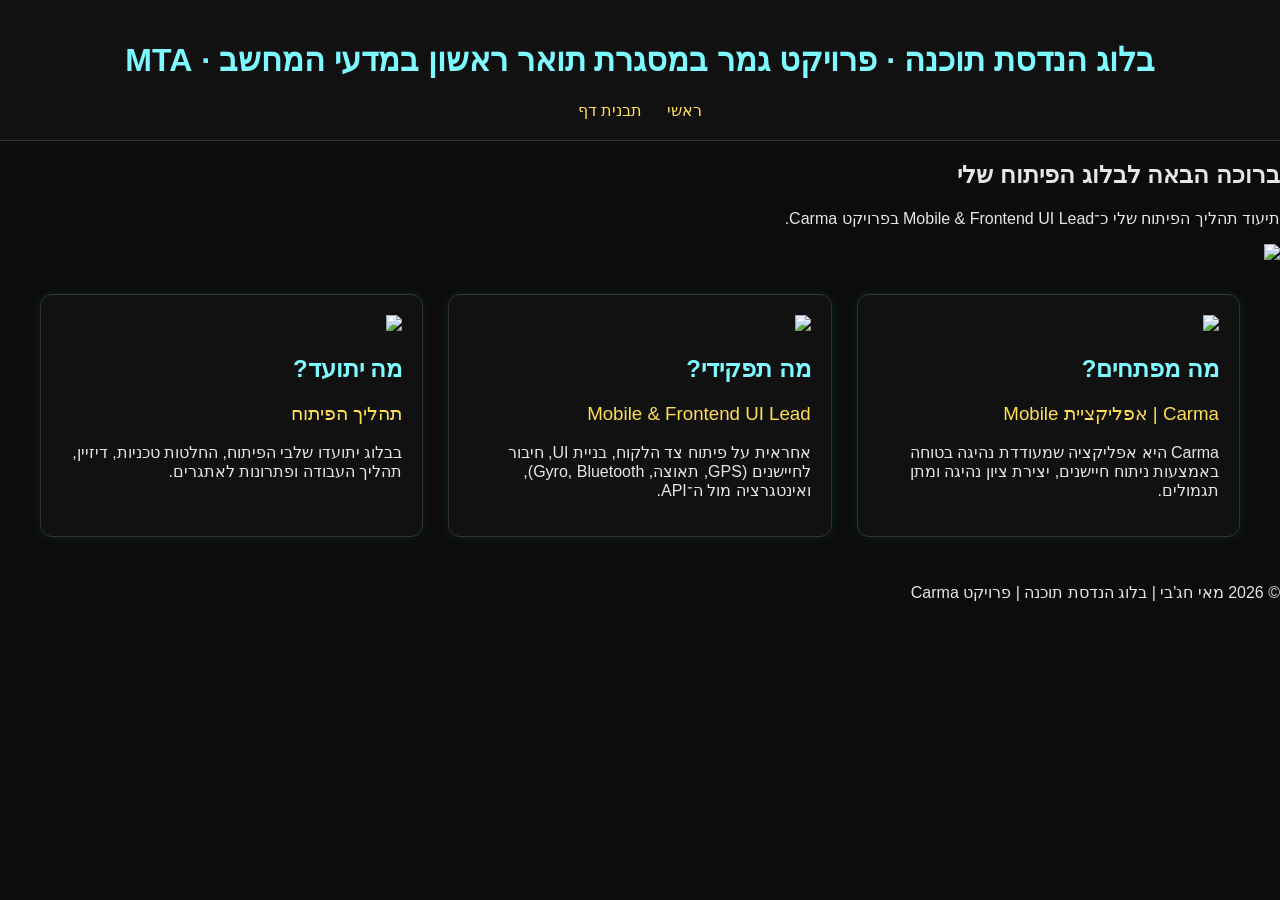
==== index.html @ efbe267a "Revise text and structure in index.html Updated content in index.html to enhance clarity and detail." ====
<!DOCTYPE html>
<html lang='he'>
<head>
<meta charset='UTF-8'>
<title>בלוג הנדסת תוכנה · פרויקט גמר במסגרת תואר ראשון במדעי המחשב · MTA</title>
<link rel='stylesheet' href='styles.css'>
</head>
<body>
<header>
  <h1>בלוג הנדסת תוכנה · פרויקט גמר במסגרת תואר ראשון במדעי המחשב · MTA</h1>
  <nav>
    <a href='index.html'>ראשי</a>
    <a href='posts/template.html'>תבנית דף</a>
  </nav>
</header>

<section class='hero'>
 <div class='hero-text'>
   <h2>ברוכה הבאה לבלוג הפיתוח שלי</h2>
   <p>תיעוד תהליך הפיתוח שלי כ־Mobile & Frontend UI Lead בפרויקט Carma.</p>
 </div>
 <img src='assets/icon-drive.svg' class='hero-img'/>
</section>

<section class='three-columns'>
  <div class='column-card'>
    <img src='assets/icon-drive.svg' class='icon'/>
    <h2>מה מפתחים?</h2>
    <h3>Carma | אפליקציית Mobile</h3>
    <p>
      Carma היא אפליקציה שמעודדת נהיגה בטוחה באמצעות ניתוח חיישנים, יצירת ציון נהיגה ומתן תגמולים.
    </p>
  </div>

  <div class='column-card'>
    <img src='assets/icon-brake.svg' class='icon'/>
    <h2>מה תפקידי?</h2>
    <h3>Mobile & Frontend UI Lead</h3>
    <p>
      אחראית על פיתוח צד הלקוח, בניית UI, חיבור לחיישנים (GPS, תאוצה, Gyro, Bluetooth), ואינטגרציה מול ה־API.
    </p>
  </div>

  <div class='column-card'>
    <img src='assets/icon-drive.svg' class='icon'/>
    <h2>מה יתועד?</h2>
    <h3>תהליך הפיתוח</h3>
    <p>
      בבלוג יתועדו שלבי הפיתוח, החלטות טכניות, דיזיין, תהליך העבודה ופתרונות לאתגרים.
    </p>
  </div>
</section>

<footer>
  <p>© 2026 מאי חג'בי | בלוג הנדסת תוכנה | פרויקט Carma</p>
</footer>

</body>
</html>
---- styles.css ----
body {
  font-family: 'Segoe UI', Arial, sans-serif;
  direction: rtl;
  margin: 0;
  background: #0c0c0c;
  color: #e6e6e6;
}
header {
  background: #111;
  padding: 20px;
  border-bottom: 1px solid #333;
}
h1 { color: #7df9ff; text-align:center; }
nav { text-align:center; margin-top:10px; }
nav a {
  color: #ffdd57;
  margin: 0 10px;
  text-decoration: none;
}
nav a:hover { color: #7df9ff; }

/* Grid for 3 columns */
.three-columns {
  display: grid;
  grid-template-columns: repeat(3, 1fr);
  gap: 25px;
  padding: 30px;
  max-width: 1200px;
  margin: auto;
}

/* Card style */
.column-card {
  background: #111;
  border: 1px solid #333;
  padding: 20px;
  border-radius: 12px;
  transition: 0.3s ease;
  box-shadow: 0 0 8px rgba(0, 255, 255, 0.1);
}
.column-card:hover {
  transform: translateY(-5px);
  box-shadow: 0 0 12px rgba(0, 255, 255, 0.25);
  border-color: #7df9ff;
}
.column-card h2 { color: #7df9ff; }
.column-card h3 { color: #ffdd57; font-weight:normal; }

@media (max-width: 900px) {
  .three-columns { grid-template-columns: 1fr; }
}

/* Post template extras */
.post-container {
    padding: 25px;
    max-width: 900px;
    margin: auto;
    line-height: 1.8;
}
.post-intro {
    background: #141414;
    border-right: 4px solid #7df9ff;
    padding: 15px;
    margin-bottom: 25px;
    border-radius: 6px;
    font-size: 1.1rem;
}
.highlight-box {
    background: #1a1a1a;
    border-left: 4px solid #7df9ff;
    padding: 15px;
    margin: 20px 0;
    border-radius: 6px;
}
.note-box {
    background: #222;
    border-left: 4px solid #ffdd57;
    padding: 15px;
    margin: 20px 0;
    border-radius: 6px;
}
.code-block {
    background: #111;
    border: 1px solid #333;
    padding: 12px;
    direction: ltr;
    color: #7df9ff;
    border-radius: 6px;
    font-size: 0.9rem;
    overflow-x: auto;
}
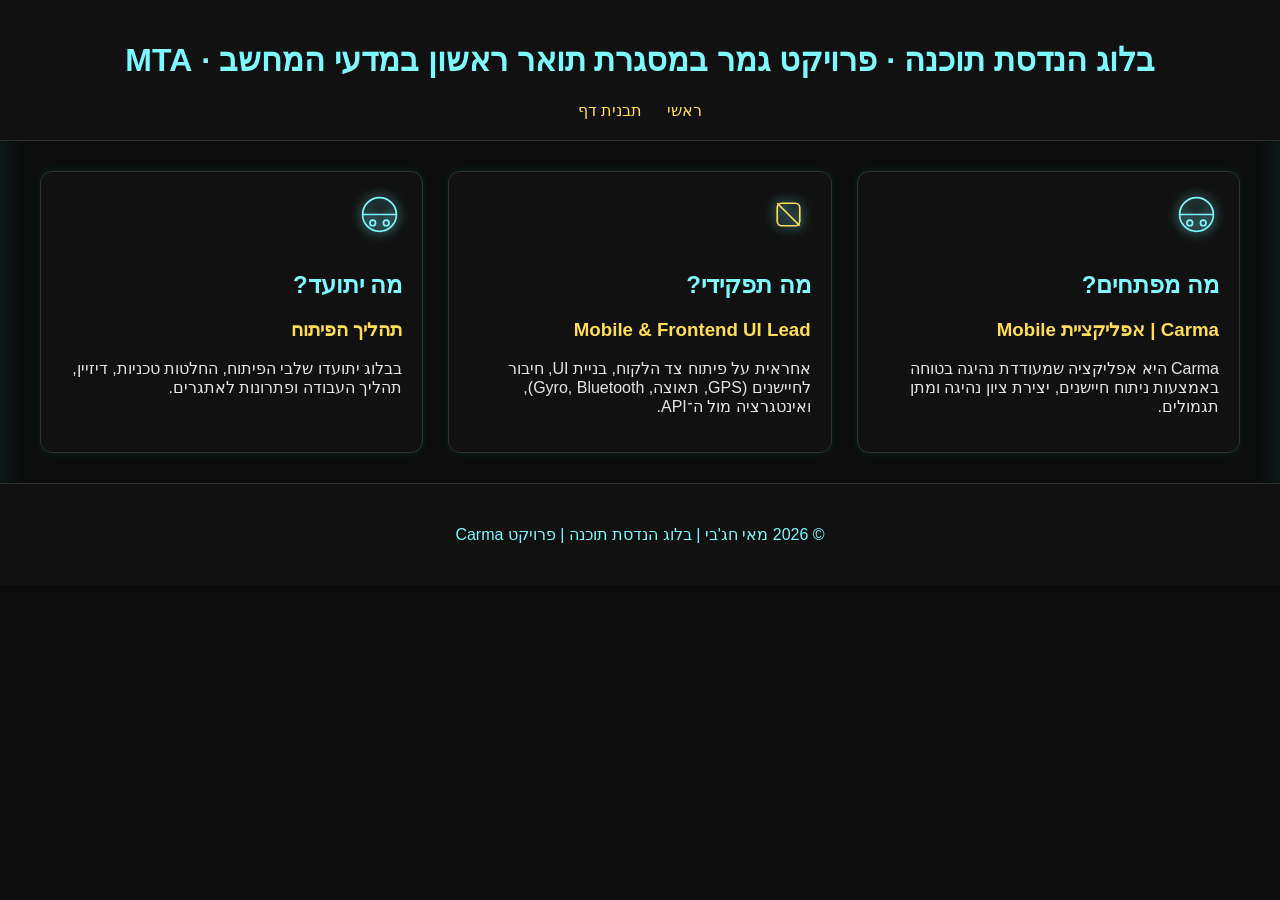
==== commit 46d52d93: "Modify title and remove hero section in index.html Updated the title and removed the hero section fr" ====
--- a/index.html
+++ b/index.html
@@ -3,7 +3,7 @@
 <html lang='he'>
 <head>
 <meta charset='UTF-8'>
-<title>בלוג הנדסת תוכנה · פרויקט גמר במסגרת תואר ראשון במדעי המחשב · MTA</title>
+<title> May Hajbi · בלוג הנדסת תוכנה</title>
 <link rel='stylesheet' href='styles.css'>
 </head>
 <body>
@@ -14,14 +14,6 @@
     <a href='posts/template.html'>תבנית דף</a>
   </nav>
 </header>
-
-<section class='hero'>
- <div class='hero-text'>
-   <h2>ברוכה הבאה לבלוג הפיתוח שלי</h2>
-   <p>תיעוד תהליך הפיתוח שלי כ־Mobile & Frontend UI Lead בפרויקט Carma.</p>
- </div>
- <img src='assets/icon-drive.svg' class='hero-img'/>
-</section>
 
 <section class='three-columns'>
   <div class='column-card'>
--- a/styles.css
+++ b/styles.css
@@ -1,92 +1,35 @@
 
-body {
-  font-family: 'Segoe UI', Arial, sans-serif;
-  direction: rtl;
-  margin: 0;
-  background: #0c0c0c;
-  color: #e6e6e6;
-}
-header {
-  background: #111;
-  padding: 20px;
-  border-bottom: 1px solid #333;
-}
-h1 { color: #7df9ff; text-align:center; }
+body { font-family: 'Segoe UI', Arial; direction: rtl; margin:0; background:#0c0c0c; color:#e6e6e6;
+       box-shadow: 0 0 35px rgba(0,255,255,0.1) inset; }
+header { background:#111; padding:20px; border-bottom:1px solid #333; }
+h1 { color:#7df9ff; text-align:center; }
 nav { text-align:center; margin-top:10px; }
-nav a {
-  color: #ffdd57;
-  margin: 0 10px;
-  text-decoration: none;
-}
-nav a:hover { color: #7df9ff; }
+nav a { color:#ffdd57; margin:0 10px; text-decoration:none; }
+nav a:hover { color:#7df9ff; }
 
-/* Grid for 3 columns */
-.three-columns {
-  display: grid;
-  grid-template-columns: repeat(3, 1fr);
-  gap: 25px;
-  padding: 30px;
-  max-width: 1200px;
-  margin: auto;
-}
+.hero { display:flex; justify-content:space-between; align-items:center;
+        padding:40px; max-width:1200px; margin:auto; }
+.hero-text h2 { color:#7df9ff; font-size:2rem; }
+.hero-img { width:260px; filter:drop-shadow(0 0 10px #7df9ff); }
+@media(max-width:900px){ .hero{flex-direction:column; text-align:center;} }
 
-/* Card style */
-.column-card {
-  background: #111;
-  border: 1px solid #333;
-  padding: 20px;
-  border-radius: 12px;
-  transition: 0.3s ease;
-  box-shadow: 0 0 8px rgba(0, 255, 255, 0.1);
-}
-.column-card:hover {
-  transform: translateY(-5px);
-  box-shadow: 0 0 12px rgba(0, 255, 255, 0.25);
-  border-color: #7df9ff;
-}
-.column-card h2 { color: #7df9ff; }
-.column-card h3 { color: #ffdd57; font-weight:normal; }
+.three-columns { display:grid; grid-template-columns:repeat(3,1fr); gap:25px;
+                 padding:30px; max-width:1200px; margin:auto; }
+.column-card { background:#111; border:1px solid #333; padding:20px; border-radius:12px;
+               transition:0.3s; box-shadow:0 0 8px rgba(0,255,255,0.1);
+               animation:glow 4s ease-in-out infinite alternate; }
+.column-card:hover { transform:translateY(-5px); box-shadow:0 0 15px rgba(0,255,255,0.4);
+                     border-color:#7df9ff; }
+@keyframes glow { from{box-shadow:0 0 8px rgba(0,255,255,0.15);} to{box-shadow:0 0 16px rgba(0,255,255,0.35);} }
+.icon { width:45px; margin-bottom:10px; filter:drop-shadow(0 0 6px #7df9ff); }
+.column-card h2 { color:#7df9ff; }
+.column-card h3 { color:#ffdd57; }
+@media(max-width:900px){ .three-columns{grid-template-columns:1fr;} }
 
-@media (max-width: 900px) {
-  .three-columns { grid-template-columns: 1fr; }
-}
+.post-container{ padding:25px; max-width:900px; margin:auto; line-height:1.8; }
+.post-intro{ background:#141414; border-right:4px solid #7df9ff; padding:15px; border-radius:6px; }
+.highlight-box{ background:#1a1a1a; border-left:4px solid #7df9ff; padding:15px; border-radius:6px; }
+.note-box{ background:#222; border-left:4px solid #ffdd57; padding:15px; border-radius:6px; }
+.code-block{ background:#111; border:1px solid #333; padding:12px; color:#7df9ff; border-radius:6px; }
 
-/* Post template extras */
-.post-container {
-    padding: 25px;
-    max-width: 900px;
-    margin: auto;
-    line-height: 1.8;
-}
-.post-intro {
-    background: #141414;
-    border-right: 4px solid #7df9ff;
-    padding: 15px;
-    margin-bottom: 25px;
-    border-radius: 6px;
-    font-size: 1.1rem;
-}
-.highlight-box {
-    background: #1a1a1a;
-    border-left: 4px solid #7df9ff;
-    padding: 15px;
-    margin: 20px 0;
-    border-radius: 6px;
-}
-.note-box {
-    background: #222;
-    border-left: 4px solid #ffdd57;
-    padding: 15px;
-    margin: 20px 0;
-    border-radius: 6px;
-}
-.code-block {
-    background: #111;
-    border: 1px solid #333;
-    padding: 12px;
-    direction: ltr;
-    color: #7df9ff;
-    border-radius: 6px;
-    font-size: 0.9rem;
-    overflow-x: auto;
-}
+footer{ text-align:center; padding:25px; background:#111; border-top:1px solid #333; color:#7df9ff; }
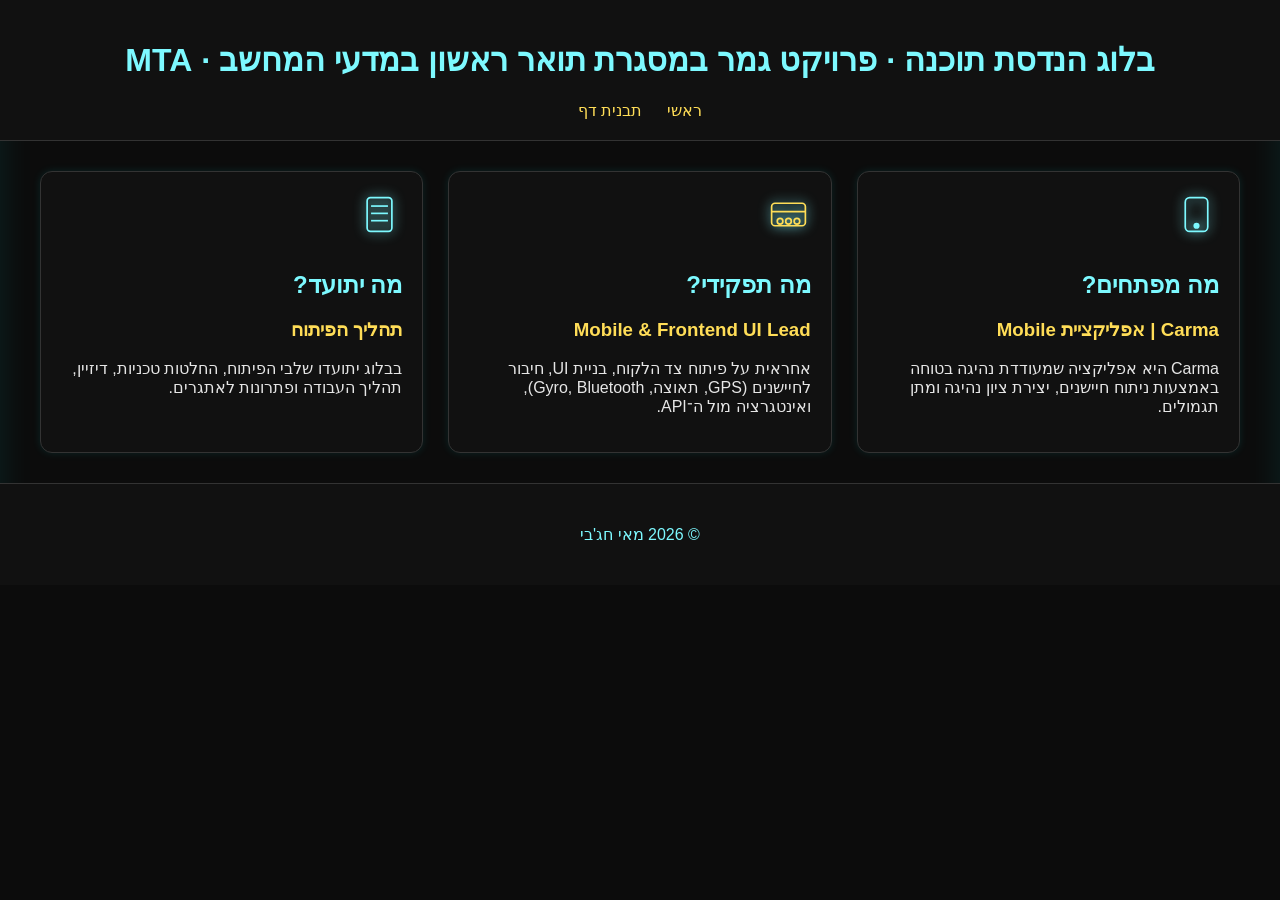
==== commit a064865e: "Replace icons in three-column section of index.html" ====
--- a/index.html
+++ b/index.html
@@ -17,7 +17,7 @@
 
 <section class='three-columns'>
   <div class='column-card'>
-    <img src='assets/icon-drive.svg' class='icon'/>
+    <img src='assets/icon-app.svg' class='icon'/>
     <h2>מה מפתחים?</h2>
     <h3>Carma | אפליקציית Mobile</h3>
     <p>
@@ -26,7 +26,7 @@
   </div>
 
   <div class='column-card'>
-    <img src='assets/icon-brake.svg' class='icon'/>
+    <img src='assets/icon-ui.svg' class='icon'/>
     <h2>מה תפקידי?</h2>
     <h3>Mobile & Frontend UI Lead</h3>
     <p>
@@ -35,7 +35,7 @@
   </div>
 
   <div class='column-card'>
-    <img src='assets/icon-drive.svg' class='icon'/>
+    <img src='assets/icon-notes.svg' class='icon'/>
     <h2>מה יתועד?</h2>
     <h3>תהליך הפיתוח</h3>
     <p>
@@ -45,7 +45,7 @@
 </section>
 
 <footer>
-  <p>© 2026 מאי חג'בי | בלוג הנדסת תוכנה | פרויקט Carma</p>
+  <p>© 2026 מאי חג'בי</p>
 </footer>
 
 </body>
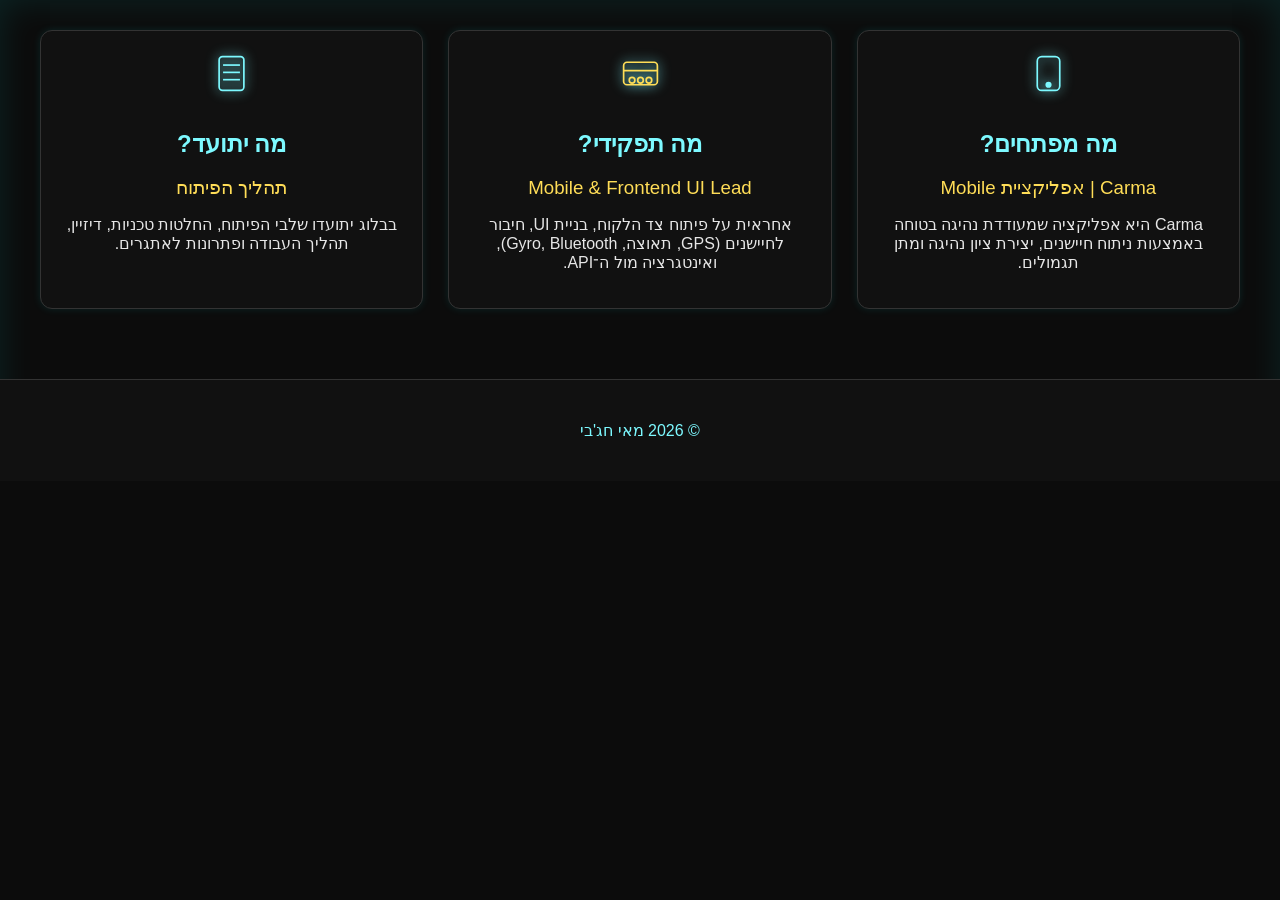
==== commit f475cd08: "Refactor header and include dynamic menu script Removed header section and added a dynamic menu scri" ====
--- a/index.html
+++ b/index.html
@@ -7,14 +7,10 @@
 <link rel='stylesheet' href='styles.css'>
 </head>
 <body>
-<header>
-  <h1>בלוג הנדסת תוכנה · פרויקט גמר במסגרת תואר ראשון במדעי המחשב · MTA</h1>
-  <nav>
-    <a href='index.html'>ראשי</a>
-    <a href='posts/template.html'>תבנית דף</a>
-  </nav>
-</header>
-
+  
+<div id="header"></div>
+<script src="dynamic-menu.js" defer></script>
+  
 <section class='three-columns'>
   <div class='column-card'>
     <img src='assets/icon-app.svg' class='icon'/>
--- a/styles.css
+++ b/styles.css
@@ -1,35 +1,57 @@
 
-body { font-family: 'Segoe UI', Arial; direction: rtl; margin:0; background:#0c0c0c; color:#e6e6e6;
-       box-shadow: 0 0 35px rgba(0,255,255,0.1) inset; }
+body { font-family: 'Segoe UI', Arial; direction: rtl; margin:0; background:#0c0c0c; color:#e6e6e6; 
+ box-shadow: 0 0 35px rgba(0,255,255,0.1) inset; }
+
 header { background:#111; padding:20px; border-bottom:1px solid #333; }
-h1 { color:#7df9ff; text-align:center; }
+
+h1 { color:#7df9ff; text-align:center; margin:0; }
+
+/* Global heading styles */
+h2 { color:#7df9ff; margin-bottom:10px; }
+h3 { color:#ffdd57; font-weight:normal; margin-bottom:10px; }
+
 nav { text-align:center; margin-top:10px; }
 nav a { color:#ffdd57; margin:0 10px; text-decoration:none; }
 nav a:hover { color:#7df9ff; }
 
-.hero { display:flex; justify-content:space-between; align-items:center;
-        padding:40px; max-width:1200px; margin:auto; }
-.hero-text h2 { color:#7df9ff; font-size:2rem; }
-.hero-img { width:260px; filter:drop-shadow(0 0 10px #7df9ff); }
-@media(max-width:900px){ .hero{flex-direction:column; text-align:center;} }
+/* Columns layout */
+.three-columns { display:grid; text-align: center; grid-template-columns:repeat(3,1fr); gap:25px;
+ padding:30px; max-width:1200px; margin:auto; }
 
-.three-columns { display:grid; grid-template-columns:repeat(3,1fr); gap:25px;
-                 padding:30px; max-width:1200px; margin:auto; }
 .column-card { background:#111; border:1px solid #333; padding:20px; border-radius:12px;
-               transition:0.3s; box-shadow:0 0 8px rgba(0,255,255,0.1);
-               animation:glow 4s ease-in-out infinite alternate; }
+ transition:0.3s; box-shadow:0 0 8px rgba(0,255,255,0.1); text-align:center;
+ animation:glow 4s ease-in-out infinite alternate; }
 .column-card:hover { transform:translateY(-5px); box-shadow:0 0 15px rgba(0,255,255,0.4);
-                     border-color:#7df9ff; }
+ border-color:#7df9ff; }
+
+.column-card h2,
+.column-card h3,
+.column-card p {
+    text-align: center;
+}
+
 @keyframes glow { from{box-shadow:0 0 8px rgba(0,255,255,0.15);} to{box-shadow:0 0 16px rgba(0,255,255,0.35);} }
+
 .icon { width:45px; margin-bottom:10px; filter:drop-shadow(0 0 6px #7df9ff); }
-.column-card h2 { color:#7df9ff; }
-.column-card h3 { color:#ffdd57; }
+
 @media(max-width:900px){ .three-columns{grid-template-columns:1fr;} }
 
-.post-container{ padding:25px; max-width:900px; margin:auto; line-height:1.8; }
-.post-intro{ background:#141414; border-right:4px solid #7df9ff; padding:15px; border-radius:6px; }
-.highlight-box{ background:#1a1a1a; border-left:4px solid #7df9ff; padding:15px; border-radius:6px; }
-.note-box{ background:#222; border-left:4px solid #ffdd57; padding:15px; border-radius:6px; }
-.code-block{ background:#111; border:1px solid #333; padding:12px; color:#7df9ff; border-radius:6px; }
+/* Post layout */
+.post-container { padding:25px; max-width:900px; margin:auto; line-height:1.8; text-align:right; direction:rtl; }
 
-footer{ text-align:center; padding:25px; background:#111; border-top:1px solid #333; color:#7df9ff; }
+.post-intro { background:#141414; border-right:4px solid #7df9ff; padding:15px; border-radius:6px; }
+
+/* Highlight and Notes boxes */
+.highlight-box { background:#1a1a1a; border-left:4px solid #7df9ff; padding:15px; border-radius:6px; }
+.note-box { background:#222; border-left:4px solid #ffdd57; padding:15px; border-radius:6px; }
+
+.code-block { background:#111; border:1px solid #333; padding:12px; color:#7df9ff;
+ border-radius:6px; direction:ltr; overflow-x:auto; }
+
+/* Posts list */
+.posts-list-section{ max-width:900px; margin:40px auto; text-align:right; }
+#posts-list a{ color:#ffdd57; text-decoration:none; font-size:1.1rem; }
+#posts-list a:hover{ color:#7df9ff; }
+
+footer{ text-align:center; padding:25px; background:#111;
+ border-top:1px solid #333; color:#7df9ff; margin-top:40px; }
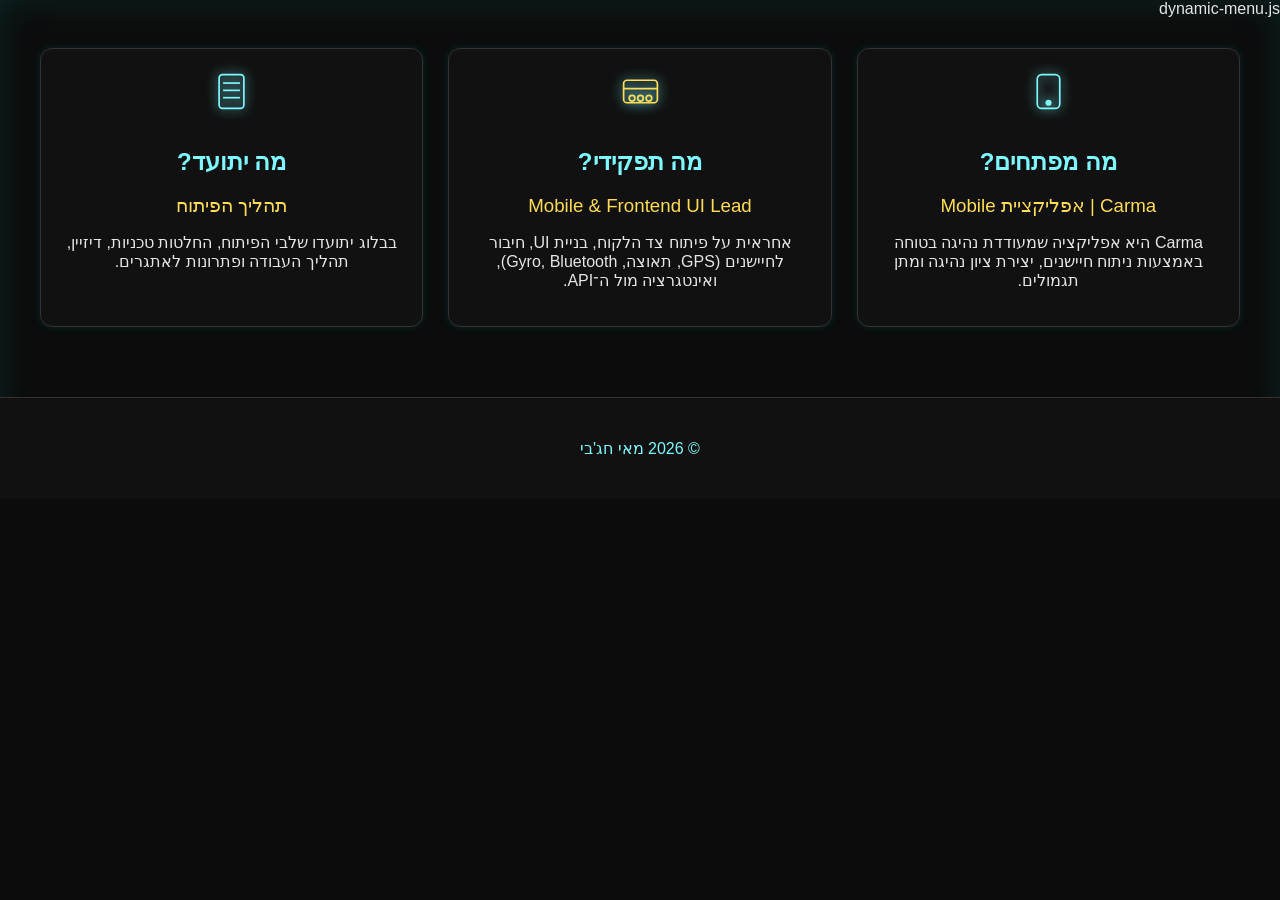
==== commit f97f6766: "Fix script tag for dynamic-menu.js inclusion" ====
--- a/index.html
+++ b/index.html
@@ -8,8 +8,10 @@
 </head>
 <body>
   
+
 <div id="header"></div>
-<script src="dynamic-menu.js" defer></script>
+    dynamic-menu.js</script>
+
   
 <section class='three-columns'>
   <div class='column-card'>
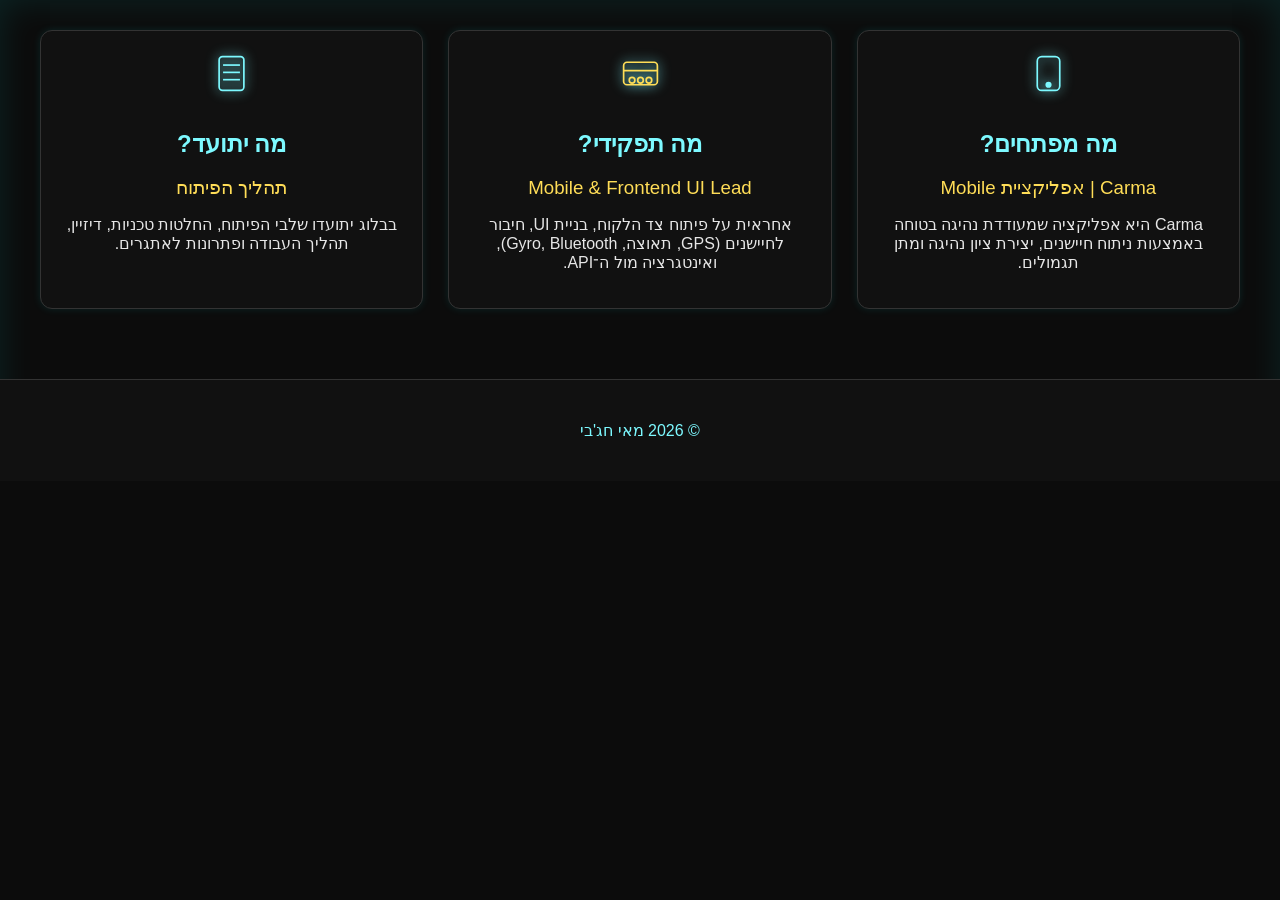
==== commit 7a6d579e: "Update index.html" ====
--- a/index.html
+++ b/index.html
@@ -8,10 +8,8 @@
 </head>
 <body>
   
-
 <div id="header"></div>
-    dynamic-menu.js</script>
-
+    <script src="header.js"></script>
   
 <section class='three-columns'>
   <div class='column-card'>
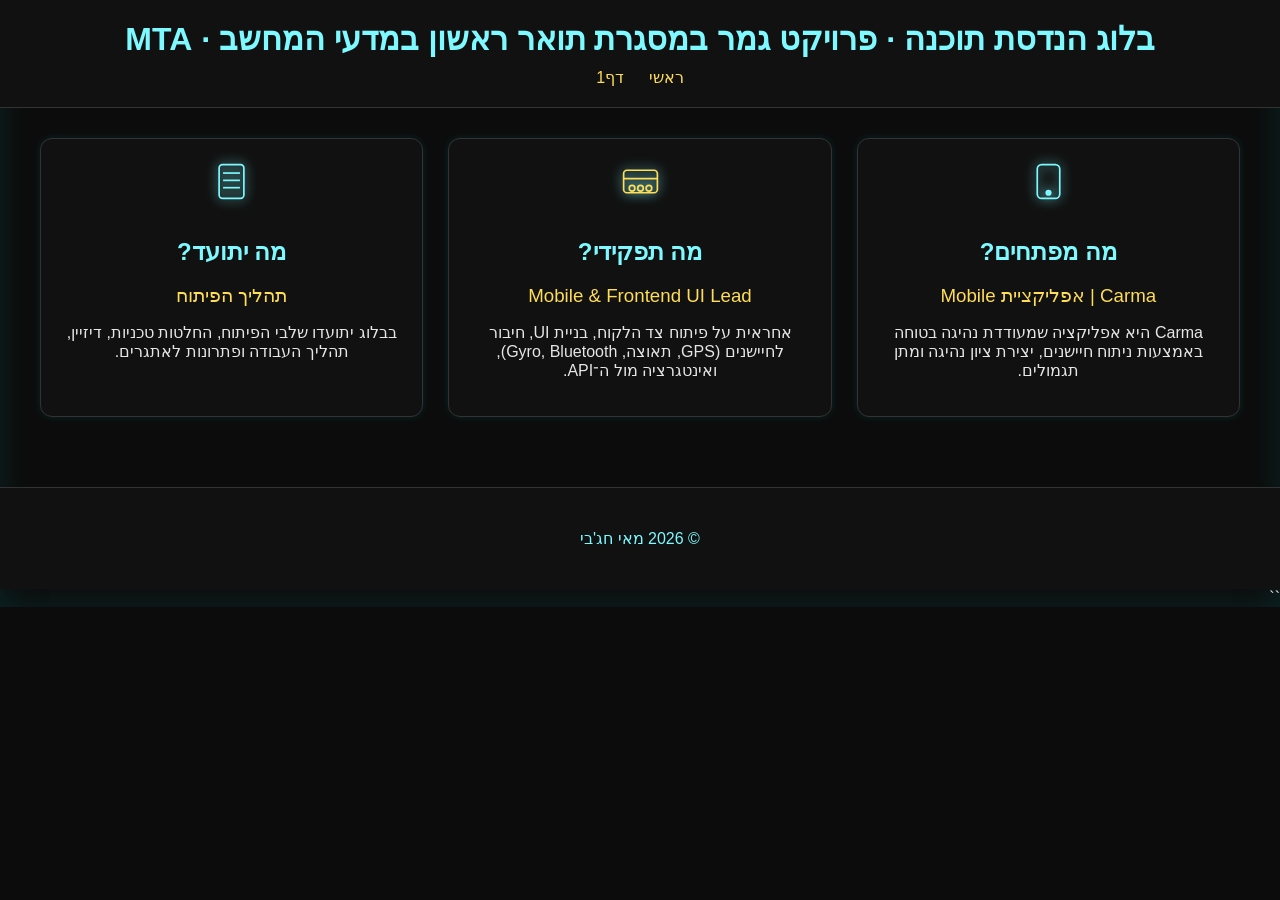
==== commit e1053aa9: "Fix HTML syntax and structure in index.html" ====
--- a/index.html
+++ b/index.html
@@ -1,48 +1,49 @@
+<!DOCTYPE html>
+<html lang="he">
+<head>
+    <meta charset="UTF-8">
+    <title>May Hajbi · בלוג הנדסת תוכנה</title>
+    <link rel="stylesheet" href="styles.css">
+</head>
 
-<!DOCTYPE html>
-<html lang='he'>
-<head>
-<meta charset='UTF-8'>
-<title> May Hajbi · בלוג הנדסת תוכנה</title>
-<link rel='stylesheet' href='styles.css'>
-</head>
 <body>
-  
-<div id="header"></div>
+
+    <div id="header"></div>
     <script src="header.js"></script>
-  
-<section class='three-columns'>
-  <div class='column-card'>
-    <img src='assets/icon-app.svg' class='icon'/>
-    <h2>מה מפתחים?</h2>
-    <h3>Carma | אפליקציית Mobile</h3>
-    <p>
-      Carma היא אפליקציה שמעודדת נהיגה בטוחה באמצעות ניתוח חיישנים, יצירת ציון נהיגה ומתן תגמולים.
-    </p>
-  </div>
 
-  <div class='column-card'>
-    <img src='assets/icon-ui.svg' class='icon'/>
-    <h2>מה תפקידי?</h2>
-    <h3>Mobile & Frontend UI Lead</h3>
-    <p>
-      אחראית על פיתוח צד הלקוח, בניית UI, חיבור לחיישנים (GPS, תאוצה, Gyro, Bluetooth), ואינטגרציה מול ה־API.
-    </p>
-  </div>
+    <section class="three-columns">
+        <div class="column-card">
+            <img src="assets/icon-app.svg" class="icon"/>
+            <h2>מה מפתחים?</h2>
+            <h3>Carma | אפליקציית Mobile</h3>
+            <p>
+                Carma היא אפליקציה שמעודדת נהיגה בטוחה באמצעות ניתוח חיישנים, יצירת ציון נהיגה ומתן תגמולים.
+            </p>
+        </div>
 
-  <div class='column-card'>
-    <img src='assets/icon-notes.svg' class='icon'/>
-    <h2>מה יתועד?</h2>
-    <h3>תהליך הפיתוח</h3>
-    <p>
-      בבלוג יתועדו שלבי הפיתוח, החלטות טכניות, דיזיין, תהליך העבודה ופתרונות לאתגרים.
-    </p>
-  </div>
-</section>
+        <div class="column-card">
+            <img src="assets/icon-ui.svg" class="icon"/>
+            <h2>מה תפקידי?</h2>
+            <h3>Mobile &amp; Frontend UI Lead</h3>
+            <p>
+                אחראית על פיתוח צד הלקוח, בניית UI, חיבור לחיישנים (GPS, תאוצה, Gyro, Bluetooth), ואינטגרציה מול ה־API.
+            </p>
+        </div>
 
-<footer>
-  <p>© 2026 מאי חג'בי</p>
-</footer>
+        <div class="column-card">
+            <img src="assets/icon-notes.svg" class="icon"/>
+            <h2>מה יתועד?</h2>
+            <h3>תהליך הפיתוח</h3>
+            <p>
+                בבלוג יתועדו שלבי הפיתוח, החלטות טכניות, דיזיין, תהליך העבודה ופתרונות לאתגרים.
+            </p>
+        </div>
+    </section>
+
+    <footer>
+      <p>© 2026 מאי חג'בי</p>
+    </footer>
 
 </body>
 </html>
+``
